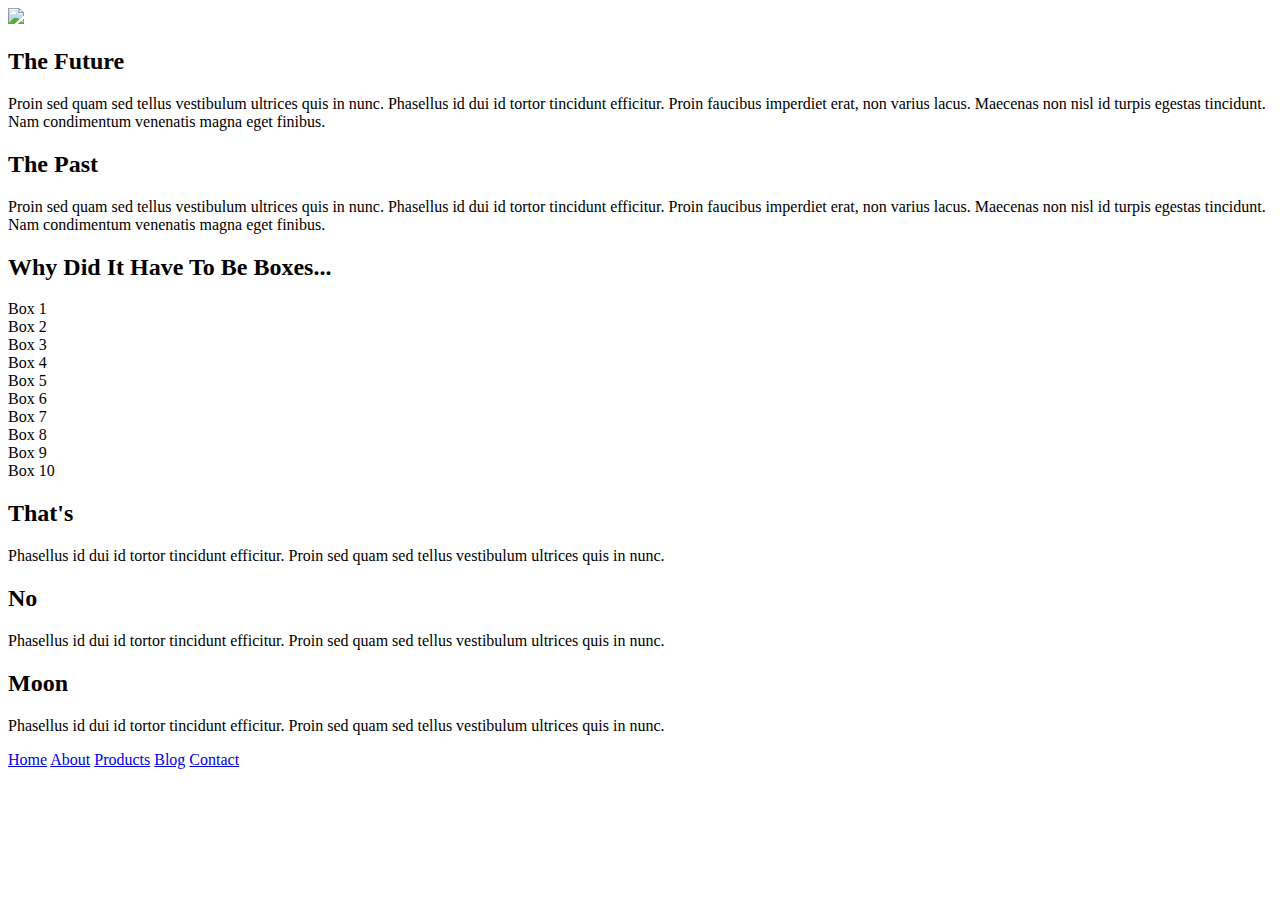
==== index.html @ 2a5a6dad "Created header and added lambda logo" ====
<!doctype html>

<html lang="en">
<head>
  <meta charset="utf-8">

  <title>Sprint Challenge - Home</title>

  <link href="https://fonts.googleapis.com/css?family=Roboto|Rubik" rel="stylesheet">
  <link rel="stylesheet" href="css/index.css">

</head>

<body>
    <div class="container">
        <header>
            <nav>
                <img src="./img/lambda-black.png">
            </nav>
        </header>
        <section class="top-content">
            <div class="text-container">
                <h2>The Future</h2>
                <p>Proin sed quam sed tellus vestibulum ultrices quis in nunc. Phasellus id dui id tortor tincidunt efficitur. Proin faucibus imperdiet erat, non varius lacus. Maecenas non nisl id turpis egestas tincidunt. Nam condimentum venenatis magna eget finibus.</p>
            </div>
            <div class="text-container">
                <h2>The Past</h2>
                <p>Proin sed quam sed tellus vestibulum ultrices quis in nunc. Phasellus id dui id tortor tincidunt efficitur. Proin faucibus imperdiet erat, non varius lacus. Maecenas non nisl id turpis egestas tincidunt. Nam condimentum venenatis magna eget finibus.</p>
            </div>
        </section>
        
        <section class="middle-content">
        
            <h2>Why Did It Have To Be Boxes...</h2>
            
            <div class="boxes">
                <div class="box">Box 1</div>
                <div class="box">Box 2</div>
                <div class="box">Box 3</div>
                <div class="box">Box 4</div>
                <div class="box">Box 5</div>
                <div class="box">Box 6</div>
                <div class="box">Box 7</div>
                <div class="box">Box 8</div>
                <div class="box">Box 9</div>
                <div class="box">Box 10</div>
            </div>
        
        </section>

        <section class="bottom-content">

            <div class="text-container">
                <h2>That's</h2>
                <p>Phasellus id dui id tortor tincidunt efficitur. Proin sed quam sed tellus vestibulum ultrices quis in nunc.</p>
            </div>
            <div class="text-container">
                <h2>No</h2>
                <p>Phasellus id dui id tortor tincidunt efficitur. Proin sed quam sed tellus vestibulum ultrices quis in nunc.</p>
            </div>
            <div class="text-container">
                <h2>Moon</h2>
                <p>Phasellus id dui id tortor tincidunt efficitur. Proin sed quam sed tellus vestibulum ultrices quis in nunc.</p>
            </div>

        </section>
        
        <footer>
            <nav>
                <a href="#">Home</a>
                <a href="#">About</a>
                <a href="#">Products</a>
                <a href="#">Blog</a>
                <a href="#">Contact</a>
            </nav>
        </footer>
    </div><!-- container -->        
</body>
</html>
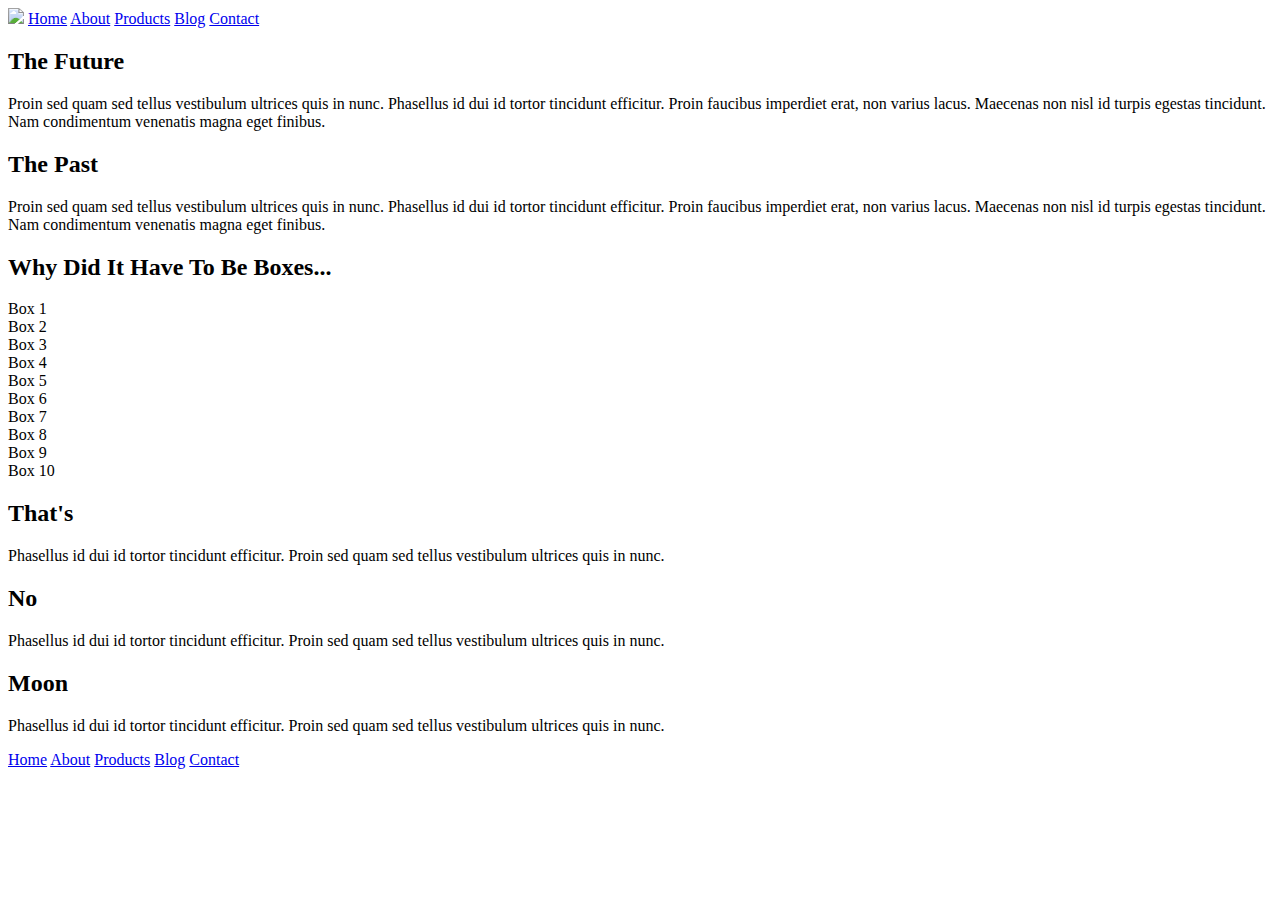
==== commit 0ea21915: "Added anchor tags for nav bar links" ====
--- a/index.html
+++ b/index.html
@@ -16,6 +16,11 @@
         <header>
             <nav>
                 <img src="./img/lambda-black.png">
+                <a href="/">Home</a>
+                <a href="./about.html">About</a>
+                <a href="#">Products</a>
+                <a href="#">Blog</a>
+                <a href="#">Contact</a>
             </nav>
         </header>
         <section class="top-content">
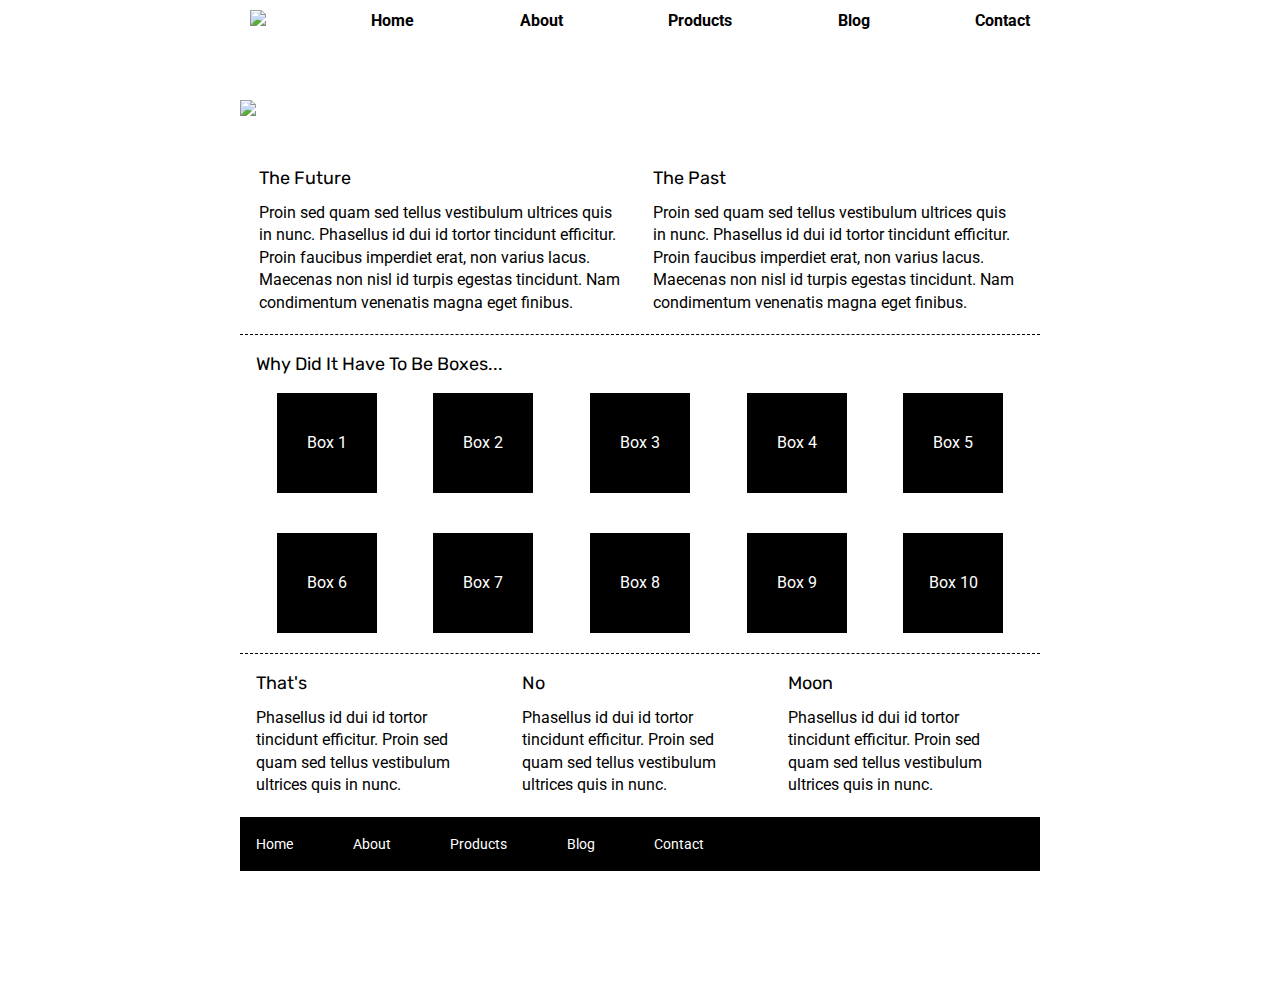
==== commit 4c875683: "Added jumbotrom image" ====
--- a/index.html
+++ b/index.html
@@ -23,6 +23,9 @@
                 <a href="#">Contact</a>
             </nav>
         </header>
+        <div class="home-jumbotron">
+            <img src="./img/jumbo.jpg">
+        </div>
         <section class="top-content">
             <div class="text-container">
                 <h2>The Future</h2>
--- a/css/index.css
+++ b/css/index.css
@@ -0,0 +1,168 @@
+/* http://meyerweb.com/eric/tools/css/reset/ 
+   v2.0 | 20110126
+   License: none (public domain)
+*/
+
+html, body, div, span, applet, object, iframe,
+h1, h2, h3, h4, h5, h6, p, blockquote, pre,
+a, abbr, acronym, address, big, cite, code,
+del, dfn, em, img, ins, kbd, q, s, samp,
+small, strike, strong, sub, sup, tt, var,
+b, u, i, center,
+dl, dt, dd, ol, ul, li,
+fieldset, form, label, legend,
+table, caption, tbody, tfoot, thead, tr, th, td,
+article, aside, canvas, details, embed, 
+figure, figcaption, footer, header, hgroup, 
+menu, nav, output, ruby, section, summary,
+time, mark, audio, video {
+	margin: 0;
+	padding: 0;
+	border: 0;
+	font-size: 100%;
+	font: inherit;
+	vertical-align: baseline;
+}
+/* HTML5 display-role reset for older browsers */
+article, aside, details, figcaption, figure, 
+footer, header, hgroup, menu, nav, section {
+	display: block;
+}
+body {
+	line-height: 1;
+}
+ol, ul {
+	list-style: none;
+}
+blockquote, q {
+	quotes: none;
+}
+blockquote:before, blockquote:after,
+q:before, q:after {
+	content: '';
+	content: none;
+}
+table {
+	border-collapse: collapse;
+	border-spacing: 0;
+}
+
+* {
+    box-sizing: border-box;
+}
+
+html, body {
+    height: 100%;
+    font-family: 'Roboto', sans-serif;
+}
+
+h1, h2, h3, h4, h5 {
+    font-size: 18px;
+    margin-bottom: 15px;
+    font-family: 'Rubik', sans-serif;
+}
+
+p {
+    line-height: 1.4;
+}
+
+.container {
+    width: 800px;
+    margin: 0 auto;
+}
+.container header {
+    position: fixed;
+    top: 0px;
+    background-color: #ffffff;
+    width: 800px;
+}
+.container header nav{
+    display: flex;
+    justify-content: space-between;
+    flex-flow: row wrap;
+    align-items: baseline;
+    padding: 10px;
+
+}
+header nav a {
+    text-decoration: none;
+    color: #000000;
+    font-weight: bold;
+}
+.home-jumbotron{
+    margin-top: 100px;
+}
+.top-content {
+    display: flex;
+    flex-wrap: wrap;
+    justify-content: space-evenly;
+    margin-bottom: 20px;
+    border-bottom: 1px dashed black;
+    margin-top: 50px; 
+}
+
+.top-content .text-container {
+    width: 48%;
+    padding: 0 1%;
+    padding-bottom: 20px;  
+}
+
+.middle-content {
+    margin-bottom: 20px;
+    border-bottom: 1px dashed black;
+}
+
+.middle-content h2 {
+    padding: 0 2%;
+    margin-bottom: 0;
+}
+
+.middle-content .boxes {
+    display: flex;
+    flex-wrap: wrap;
+    justify-content: space-evenly;
+}
+
+.middle-content .boxes .box {
+    width: 12.5%;
+    height: 100px;
+    background: black;
+    margin: 20px 2.5%;
+    color: white;
+    display: flex;
+    align-items: center;
+    justify-content: center;
+}
+
+.bottom-content {
+    display: flex;
+    margin: 0 2% 20px;
+    justify-content: space-around;
+}
+
+.bottom-content .text-container {
+    padding-right: 4%;
+}
+
+.bottom-content .text-container:last-child {
+    padding-right: 0;
+}
+
+footer {
+    width: 100%;
+    background: black;
+}
+
+footer nav {
+    width: 60%;
+    display: flex;
+    justify-content: space-between;
+    align-items: center;
+    padding: 20px 2%;
+    font-size: 14px;
+}
+
+footer nav a {
+    color: white;
+    text-decoration: none;
+}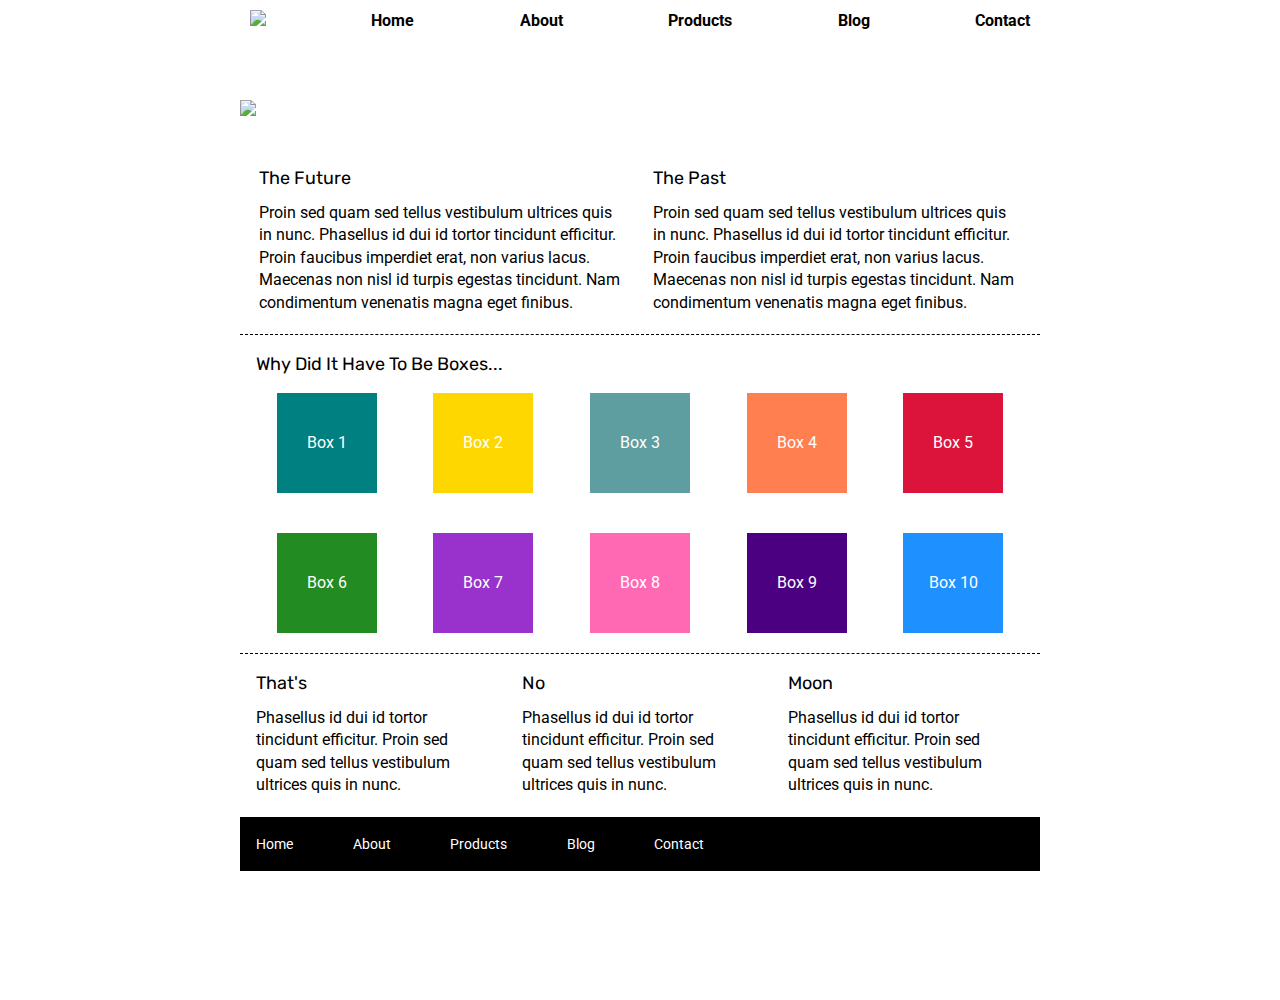
==== commit 2f1537bf: "Added color property to boxes" ====
--- a/index.html
+++ b/index.html
@@ -42,16 +42,16 @@
             <h2>Why Did It Have To Be Boxes...</h2>
             
             <div class="boxes">
-                <div class="box">Box 1</div>
-                <div class="box">Box 2</div>
-                <div class="box">Box 3</div>
-                <div class="box">Box 4</div>
-                <div class="box">Box 5</div>
-                <div class="box">Box 6</div>
-                <div class="box">Box 7</div>
-                <div class="box">Box 8</div>
-                <div class="box">Box 9</div>
-                <div class="box">Box 10</div>
+                <div class="box box1">Box 1</div>
+                <div class="box box2">Box 2</div>
+                <div class="box box3">Box 3</div>
+                <div class="box box4">Box 4</div>
+                <div class="box box5">Box 5</div>
+                <div class="box box6">Box 6</div>
+                <div class="box box7">Box 7</div>
+                <div class="box box8">Box 8</div>
+                <div class="box box9">Box 9</div>
+                <div class="box box10">Box 10</div>
             </div>
         
         </section>
--- a/css/index.css
+++ b/css/index.css
@@ -82,7 +82,6 @@
     flex-flow: row wrap;
     align-items: baseline;
     padding: 10px;
-
 }
 header nav a {
     text-decoration: none;
@@ -133,7 +132,46 @@
     align-items: center;
     justify-content: center;
 }
-
+/*  box1: teal
+ box2: gold
+ box3: cadetblue
+ box4: coral
+ box5: crimson
+ box6: forestgreen
+ box7: darkorchid
+ box8: hotpink
+ box9: indigo
+ box10: dodgerblue */
+.middle-content .boxes .box1{
+    background-color: teal;
+}
+.middle-content .boxes .box2{
+    background-color: gold;
+}
+.middle-content .boxes .box3{
+    background-color: cadetblue
+}
+.middle-content .boxes .box4{
+    background-color: coral;
+}
+.middle-content .boxes .box5{
+    background-color: crimson;
+}
+.middle-content .boxes .box6{
+    background-color: forestgreen;
+}
+.middle-content .boxes .box7{
+    background-color: darkorchid
+}
+.middle-content .boxes .box8{
+    background-color: hotpink
+}
+.middle-content .boxes .box9{
+    background-color: indigo;
+}
+.middle-content .boxes .box10{
+    background-color: dodgerblue;
+}
 .bottom-content {
     display: flex;
     margin: 0 2% 20px;
@@ -165,4 +203,5 @@
 footer nav a {
     color: white;
     text-decoration: none;
-}+}
+/* About page css */